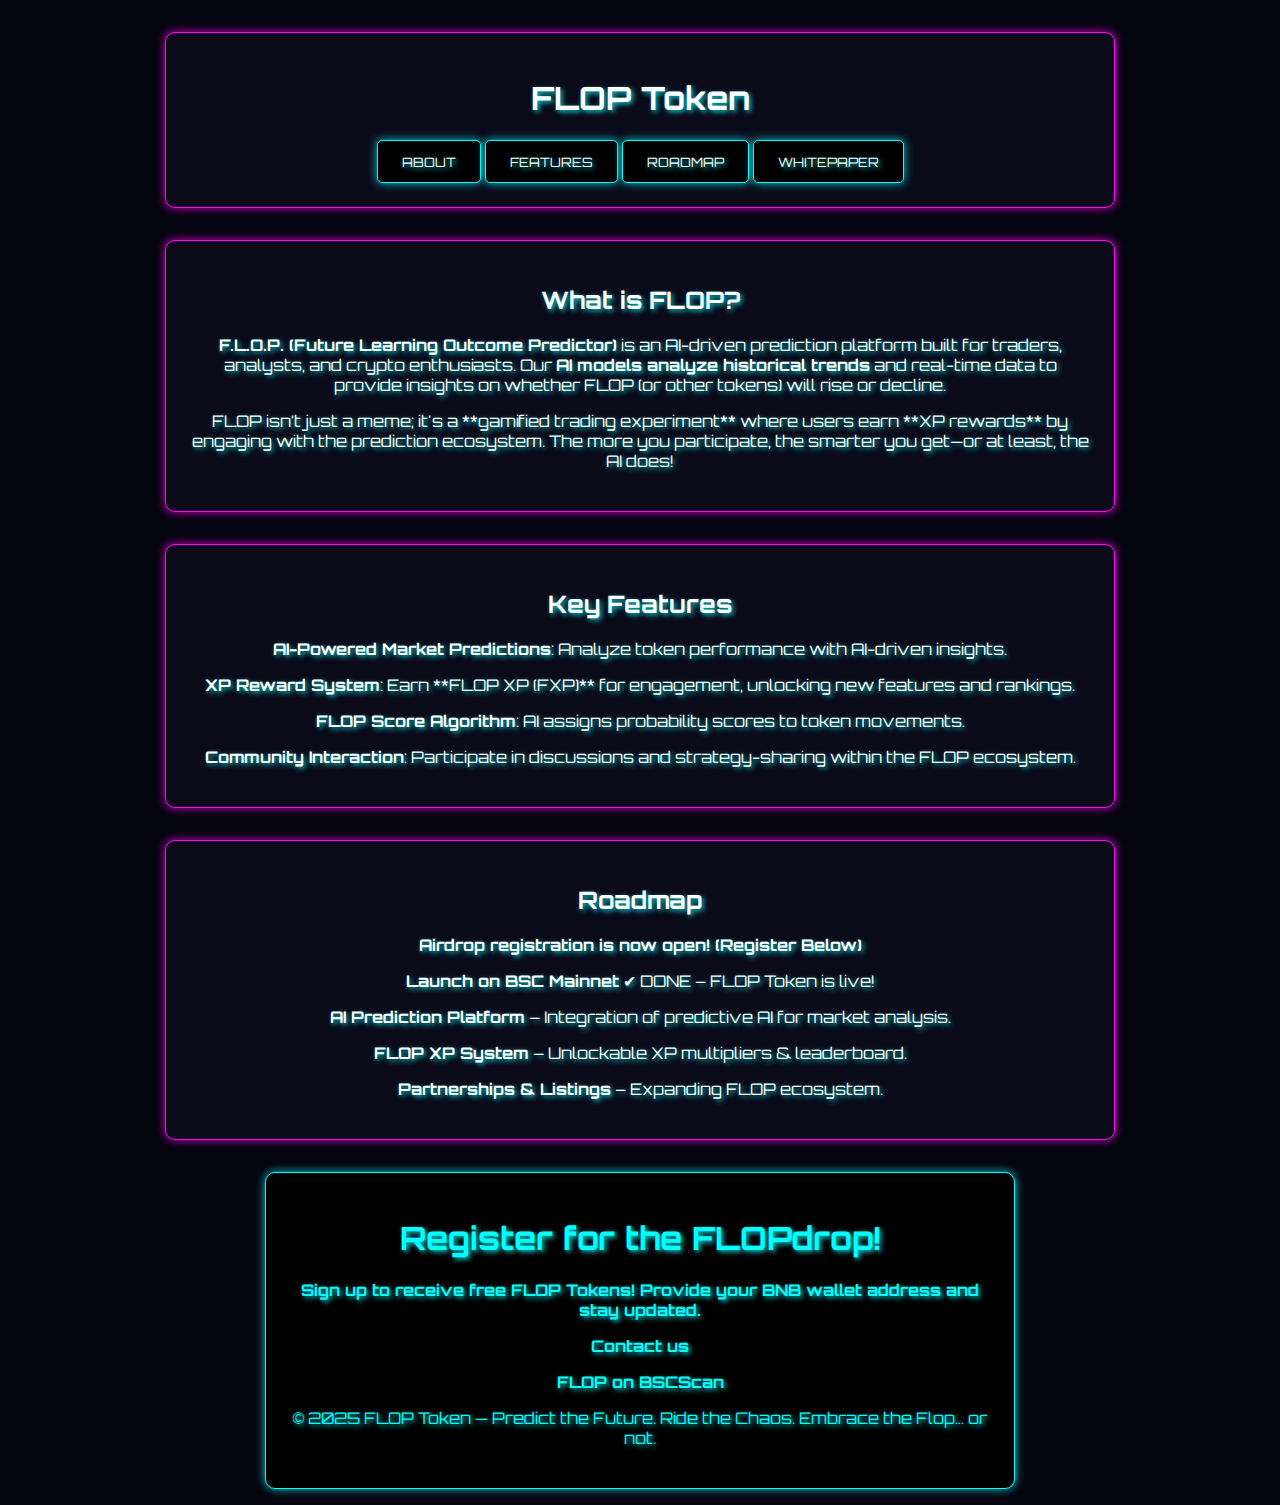
==== index.html @ d6bcccd4 "Update index.html" ====
<!DOCTYPE html>
<html lang="en">
  <head>
    <meta charset="UTF-8" />
    <meta name="viewport" content="width=device-width, initial-scale=1.0" />
    <title>FLOP Token - AI-Powered Prediction Market</title>
    <link rel="stylesheet" href="styles.css" />
  </head>

  <body>
    <!-- Header -->
    <header>
      <div class="header-content">
        <H1>FLOP Token</H1>
        <nav>
          <a href="#about">About</a>
          <a href="#features">Features</a>
          <a href="#roadmap">Roadmap</a>
          <a href="whitepaper.html">Whitepaper</a>

        </nav>
      </div>
    </header>

    <main>
      <!-- About Section -->
      <section id="about">
        <h2>What is FLOP?</h2>
        <p>
          <strong>F.L.O.P. (Future Learning Outcome Predictor)</strong> is an AI-driven prediction platform built for traders, analysts, and crypto enthusiasts. 
          Our <strong>AI models analyze historical trends</strong> and real-time data to provide insights on whether FLOP (or other tokens) will rise or decline.
        </p>
        <p>
          FLOP isn’t just a meme; it's a **gamified trading experiment** where users earn **XP rewards** by engaging with the prediction ecosystem. 
          The more you participate, the smarter you get—or at least, the AI does!
        </p>
      </section>

      <!-- Key Features Section -->
      <section id="features">
        <h2>Key Features</h2>
          </p>
            <strong>AI-Powered Market Predictions</strong>: Analyze token performance with AI-driven insights.
          </p>
            <strong>XP Reward System</strong>: Earn **FLOP XP (FXP)** for engagement, unlocking new features and rankings.
          </p>
            <strong>FLOP Score Algorithm</strong>: AI assigns probability scores to token movements.
          </p>
            <strong>Community Interaction</strong>: Participate in discussions and strategy-sharing within the FLOP ecosystem.
          </p>
      </section>

      <!-- Roadmap Section -->
      <section id="roadmap">
        <h2>Roadmap</h2>
        </p>
          <strong>Airdrop registration is now open! (Register Below)</strong>
      </p>
          <strong>Launch on BSC Mainnet</strong> ✔ DONE – FLOP Token is live!
      </p>
          <strong>AI Prediction Platform</strong> – Integration of predictive AI for market analysis.
      </p>
          <strong>FLOP XP System</strong> – Unlockable XP multipliers & leaderboard.
      </p>
          <strong>Partnerships & Listings</strong> – Expanding FLOP ecosystem.
      </p>
      </section>
    </main>

    <!-- Footer -->
    <footer>
      <div class="footer-box">
        <a href="https://forms.gle/4br5EK1U7sWh44r28" target="_blank" class="airdrop-button">
         <h1>Register for the FLOPdrop!</h1>
          <p>Sign up to receive free FLOP Tokens! Provide your BNB wallet address and stay updated.</p>
        </a>
        <p>
          <a href="mailto:info@floptoken.com">
            Contact us
          </a>    
        </p>
        <p>
          <a href="https://bscscan.com/token/0xDfAb38A4c396891918580EFEA1EFF64A0bA05651" target="_blank" rel="noopener noreferrer">
            FLOP on BSCScan
          </a>
        </p>
        <p>© 2025 FLOP Token — Predict the Future. Ride the Chaos. Embrace the Flop... or not.</p>
      </div>
    </footer>
  </body>
</html>
---- styles.css ----
/* 🚀 FUTURISTIC VAPORWAVE THEME 🚀 */

@import url('https://fonts.googleapis.com/css2?family=Orbitron:wght@400;700&display=swap');

/* GLOBAL STYLING */
html, body {
  margin: 0;
  padding: 0;
  font-family: 'Orbitron', sans-serif;
  background: #05050f; /* Dark futuristic background */
  color: #fff;
  text-shadow: 2px 2px 5px rgba(0, 255, 255, 0.8);
  text-align: center;
}

/* HEADER */
header {
  max-width: 900px; 
  margin: 2rem auto; 
  padding: 1.5rem;
  background: rgba(10, 10, 25, 1);
  border-radius: 10px;
  border: 1px solid #ff00ff;
  box-shadow: 0 0 10px rgba(255, 0, 255, 0.8);
  text-align: center;
}

/* Header Navigation Links */
nav a {
  display: inline-block;
  padding: 0.8rem 1.5rem;
  font-size: .8rem;
  color: #ffffff;  /* White text */
  background: rgba(0, 0, 0, 1);  /* Black background */
  border: 1px solid #00ffff;
  border-radius: 5px;
  text-decoration: none;
  text-transform: uppercase;
  box-shadow: 0 0 10px rgba(0, 255, 255, 0.8);
  transition: all 0.3s ease-in-out;
}

/* Hover Effect - Matches Airdrop Button */
nav a:hover {
  color: #ffffff;  /* White text stays */
  border-color: #ff00ff;
  box-shadow: 0 0 15px rgba(255, 0, 255, 0.8);
}

/* MAIN SECTIONS */
section {
  max-width: 900px;
  margin: 2rem auto;
  padding: 1.5rem;
  background: rgba(10, 10, 25, 1); /* Fully solid */
  border-radius: 10px;
  border: 1px solid #ff00ff;
  box-shadow: 0 0 10px rgba(255, 0, 255, 0.8);
}

/* DISCLAIMER & FOOTER INFO BOXES */
.disclaimer,
.footer-box {
  max-width: 700px;
  margin: 1rem auto;
  padding: 1.5rem;
  text-align: center;
  border-radius: 10px;
}

/* DISCLAIMER */
.disclaimer {
  background: rgba(10, 10, 25, 1);
  border: 1px solid #ff00ff;
  box-shadow: 0 0 10px rgba(255, 0, 255, 0.8);
  color: #ff00ff;
  font-size: 0.9rem;
}

/* CONTACT & BSC LINK BOX */
.footer-box {
  background: rgba(0, 0, 0, 1);
  border: 1px solid #00ffff;
  box-shadow: 0 0 10px rgba(0, 255, 255, 0.8);
  color: #00ffff;
}

/* FOOTER LINKS */
.footer-box a {
  color: #00ffff;
  font-weight: bold;
  text-decoration: none;
  transition: color 0.3s ease-in-out;
}

.footer-box a:hover {
  color: #ff00ff;
}

/* MOBILE FIXES */
@media (max-width: 768px) {
  section {
    width: 90%;
}/* 🚀 LANDING PAGE STYLING 🚀 */
.landing {
  display: flex;
  justify-content: center;
  align-items: center;
  height: 100vh;
  text-align: center;
  background: linear-gradient(45deg, #ff00ff, #00ffff);
  color: #fff;
  font-family: 'Orbitron', sans-serif;
}

.landing-container {
  background: rgba(10, 10, 25, 0.95);
  padding: 2rem;
  border-radius: 10px;
  box-shadow: 0 0 20px rgba(255, 0, 255, 0.8);
  max-width: 600px;
}

/* FLOP Coin Image */
.flop-coin {
  width: 300px;
  max-width: 80%;
  margin-top: 1rem;
  cursor: pointer;
  transition: transform 0.3s ease-in-out, box-shadow 0.3s ease-in-out;
  box-shadow: 0 0 15px rgba(255, 0, 255, 0.8);
}

.flop-coin:hover {
  transform: scale(1.1);
  box-shadow: 0 0 20px rgba(0, 255, 255, 0.8);
}  
/* Airdrop Button */
.airdrop-button {
  display: inline-block;
  padding: 1rem 2rem;
  font-size: 1.2rem;
  color: #ffffff;  
  background: rgba(0, 0, 0, 1);  
  border: 1px solid #00ffff;
  border-radius: 5px;
  text-decoration: none;
  text-transform: uppercase;
  box-shadow: 0 0 10px rgba(0, 255, 255, 0.8);
  transition: all 0.3s ease-in-out;
}

/* Hover Effect */
.airdrop-button:hover {
  color: #ffffff;  
  border-color: #ffffff;
  box-shadow: 0 0 15px rgba(255, 0, 255, 0.8);
}


}
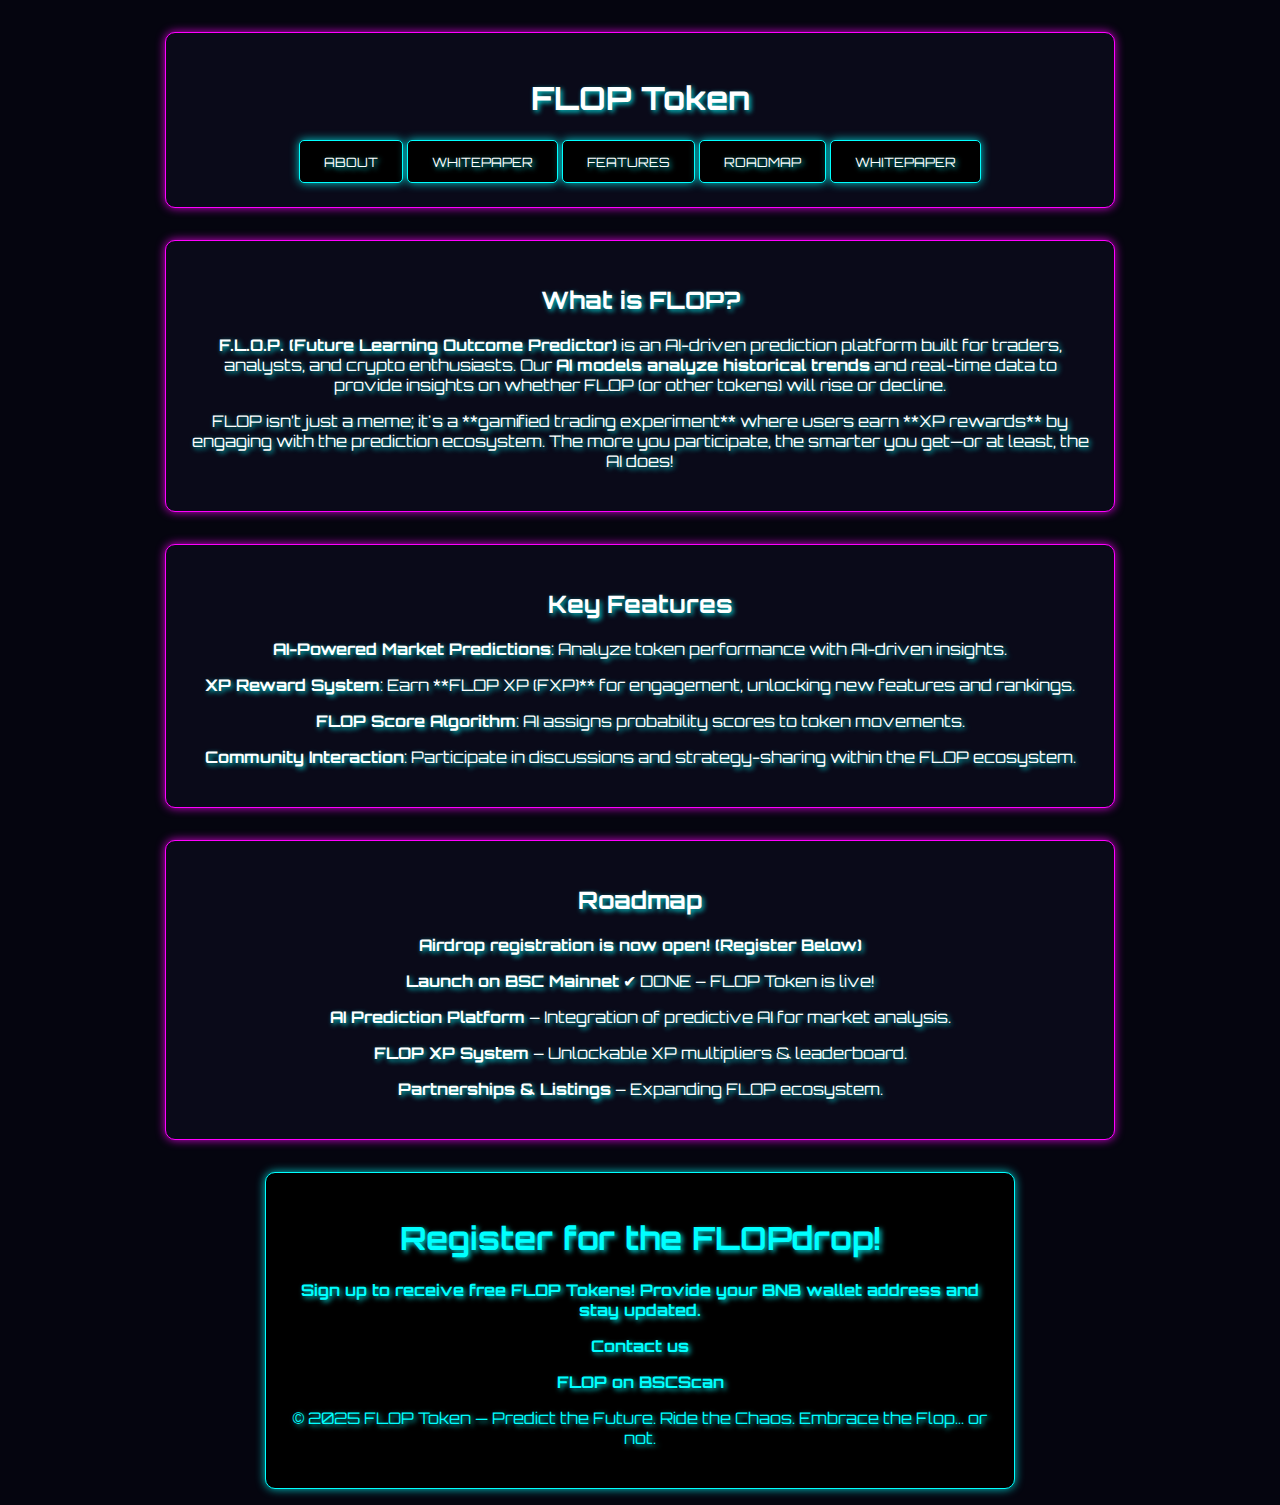
==== commit dc8fbc64: "Update index.html" ====
--- a/index.html
+++ b/index.html
@@ -14,6 +14,7 @@
         <H1>FLOP Token</H1>
         <nav>
           <a href="#about">About</a>
+          <a href="whitepaper.html">Whitepaper</a>
           <a href="#features">Features</a>
           <a href="#roadmap">Roadmap</a>
           <a href="whitepaper.html">Whitepaper</a>
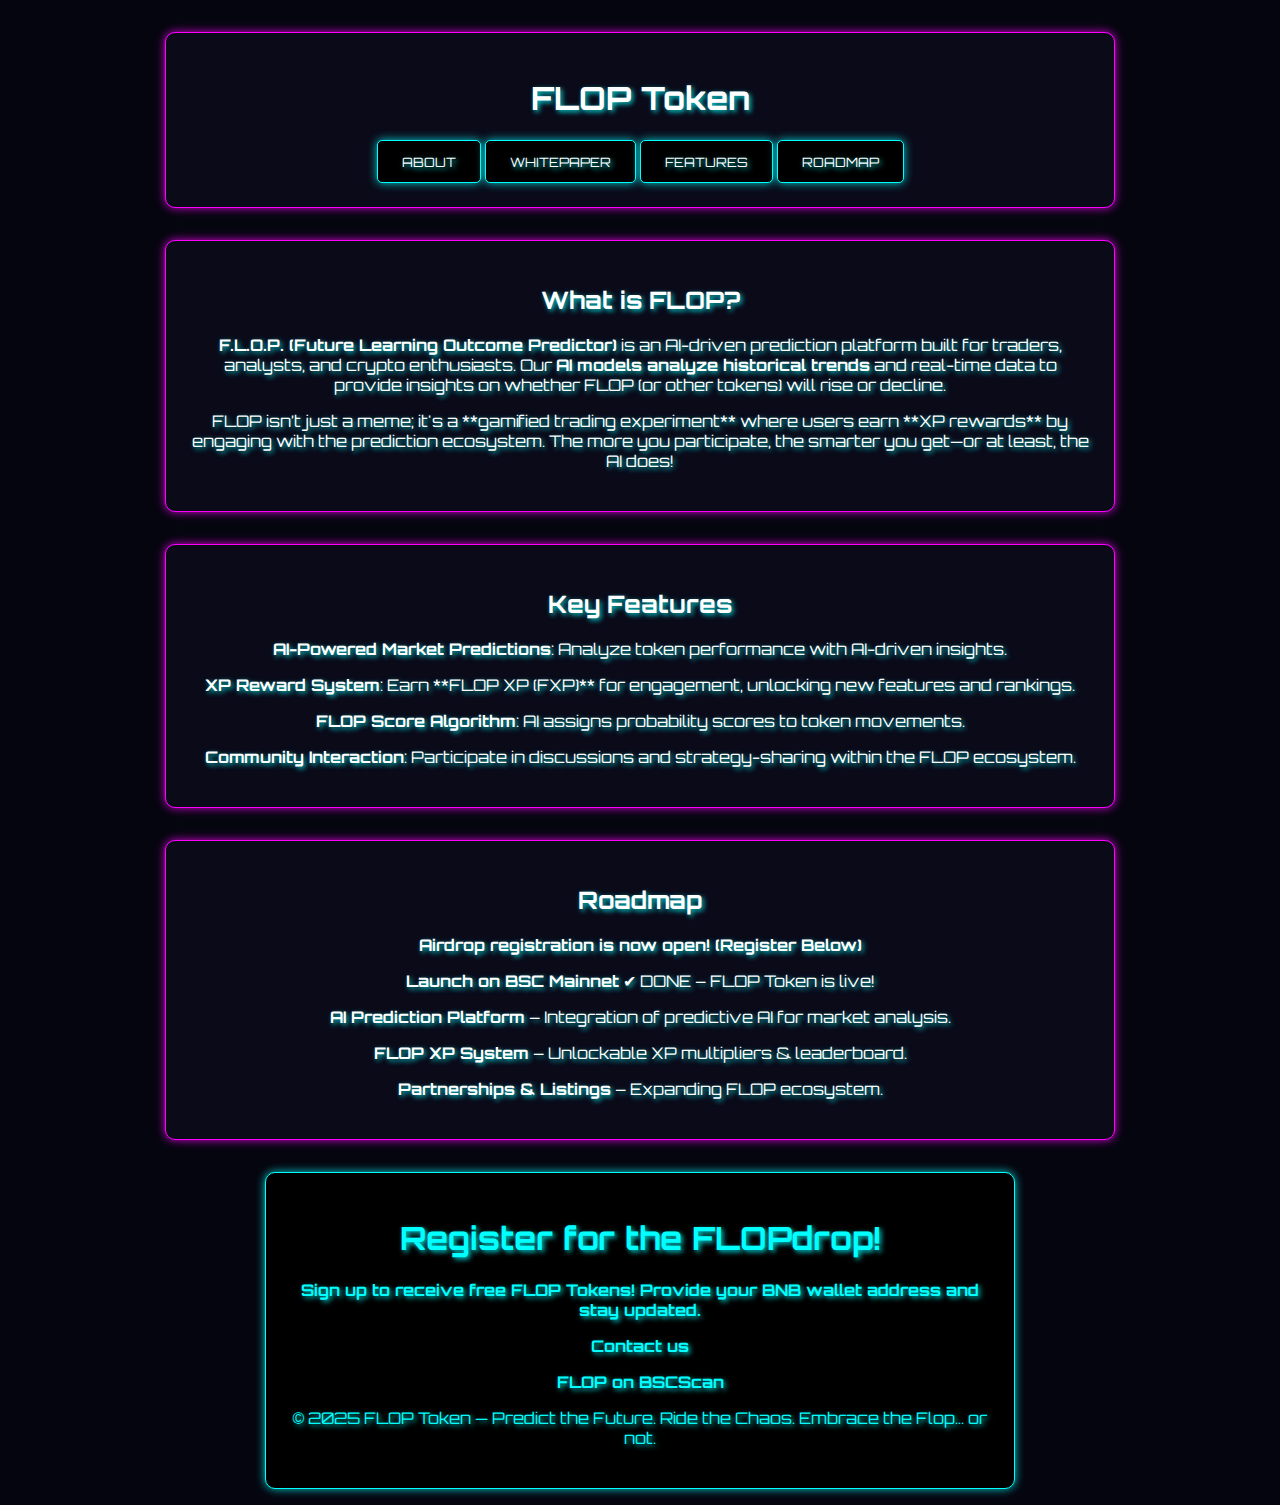
==== commit e4e7d565: "Update index.html" ====
--- a/index.html
+++ b/index.html
@@ -17,8 +17,6 @@
           <a href="whitepaper.html">Whitepaper</a>
           <a href="#features">Features</a>
           <a href="#roadmap">Roadmap</a>
-          <a href="whitepaper.html">Whitepaper</a>
-
         </nav>
       </div>
     </header>
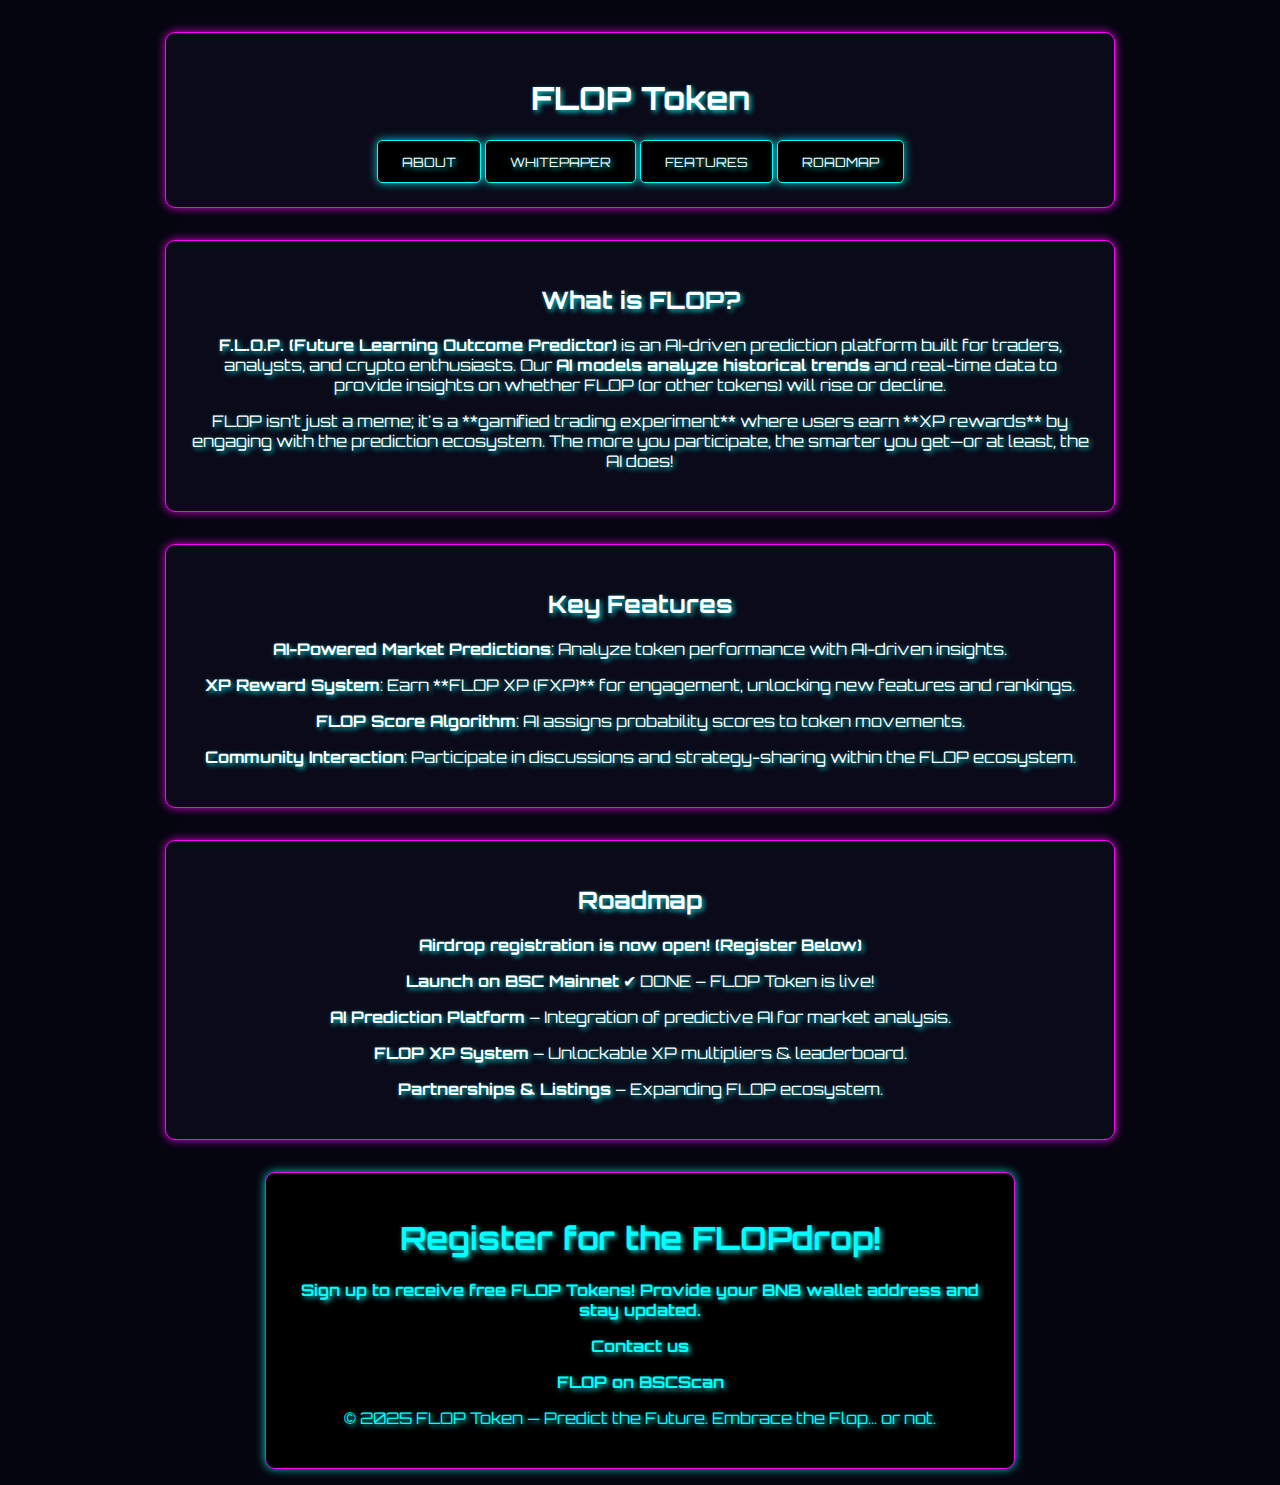
==== commit 5c17a056: "Update index.html" ====
--- a/index.html
+++ b/index.html
@@ -83,7 +83,7 @@
             FLOP on BSCScan
           </a>
         </p>
-        <p>© 2025 FLOP Token — Predict the Future. Ride the Chaos. Embrace the Flop... or not.</p>
+        <p>© 2025 FLOP Token — Predict the Future. Embrace the Flop... or not.</p>
       </div>
     </footer>
   </body>
--- a/styles.css
+++ b/styles.css
@@ -80,7 +80,7 @@
 /* CONTACT & BSC LINK BOX */
 .footer-box {
   background: rgba(0, 0, 0, 1);
-  border: 1px solid #00ffff;
+  border: 1px solid #ff00ff;
   box-shadow: 0 0 10px rgba(0, 255, 255, 0.8);
   color: #00ffff;
 }
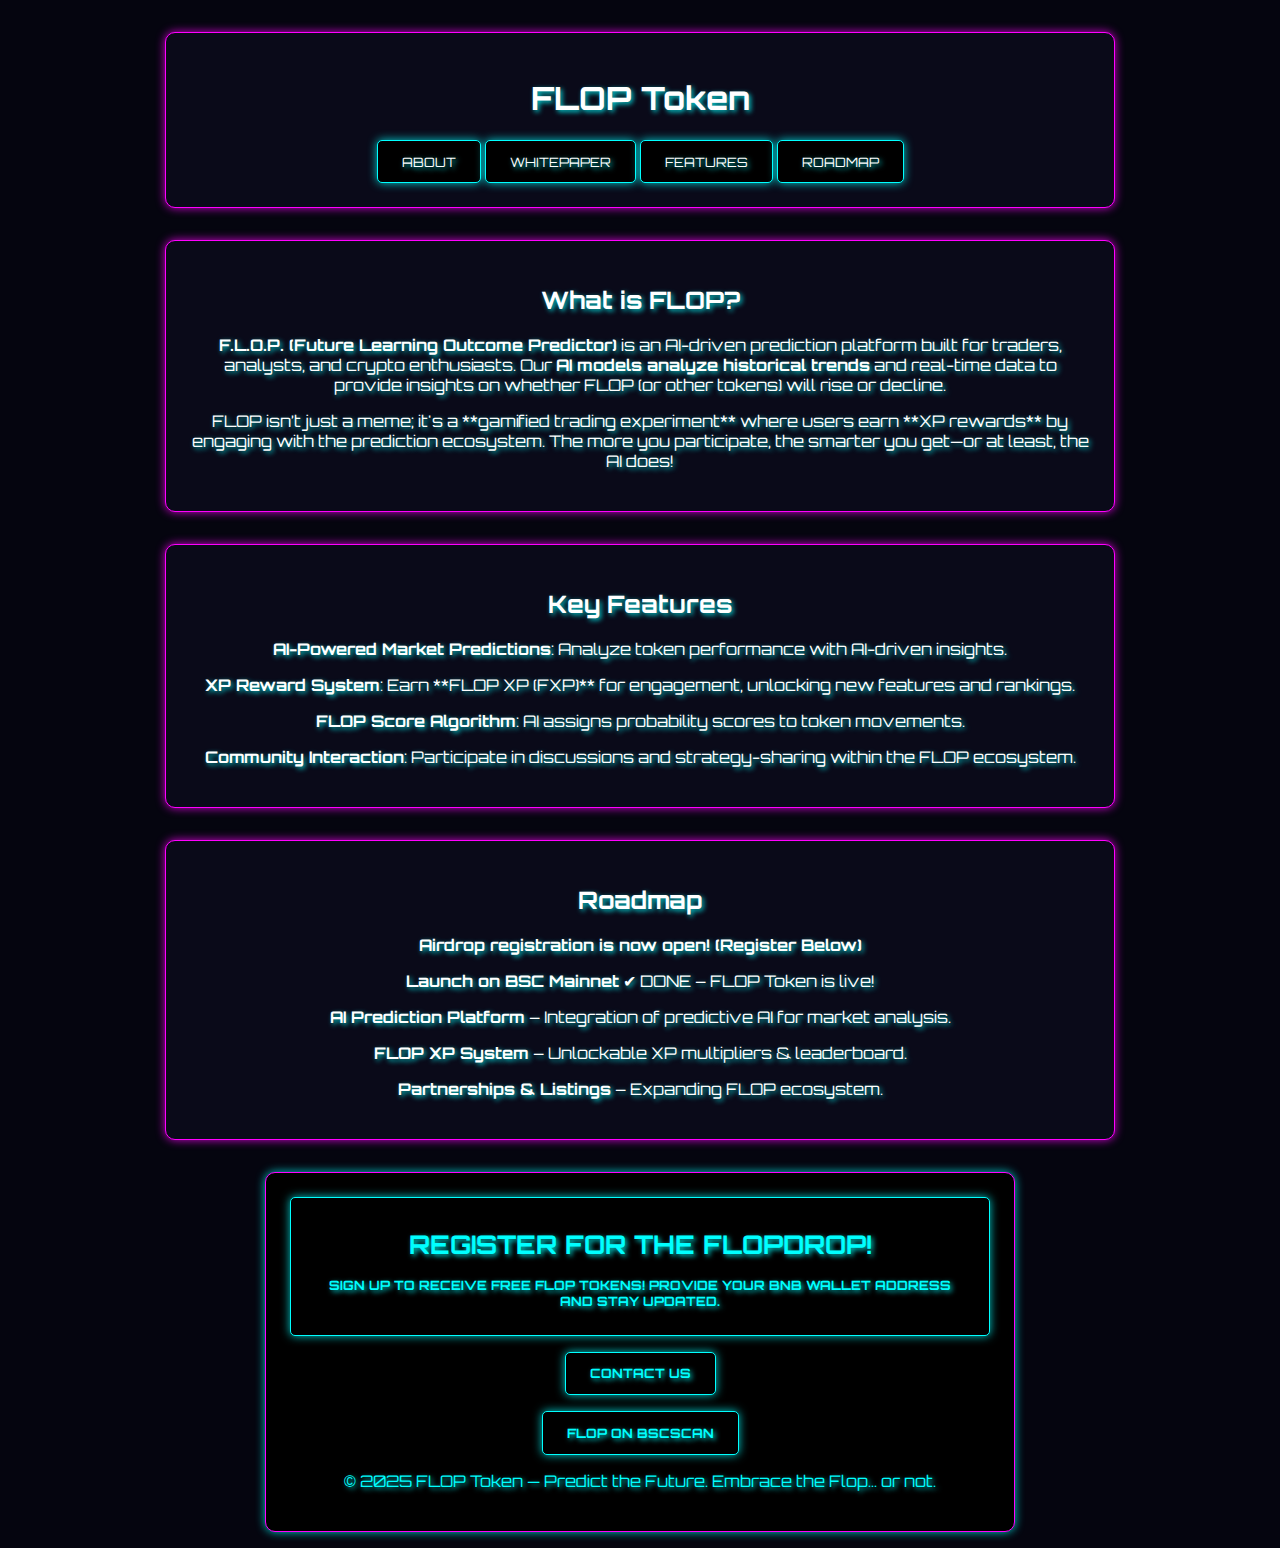
==== commit 439817a3: "Update index.html" ====
--- a/index.html
+++ b/index.html
@@ -69,6 +69,7 @@
     <!-- Footer -->
     <footer>
       <div class="footer-box">
+         <nav>
         <a href="https://forms.gle/4br5EK1U7sWh44r28" target="_blank" class="airdrop-button">
          <h1>Register for the FLOPdrop!</h1>
           <p>Sign up to receive free FLOP Tokens! Provide your BNB wallet address and stay updated.</p>
@@ -82,6 +83,7 @@
           <a href="https://bscscan.com/token/0xDfAb38A4c396891918580EFEA1EFF64A0bA05651" target="_blank" rel="noopener noreferrer">
             FLOP on BSCScan
           </a>
+           <nav>
         </p>
         <p>© 2025 FLOP Token — Predict the Future. Embrace the Flop... or not.</p>
       </div>
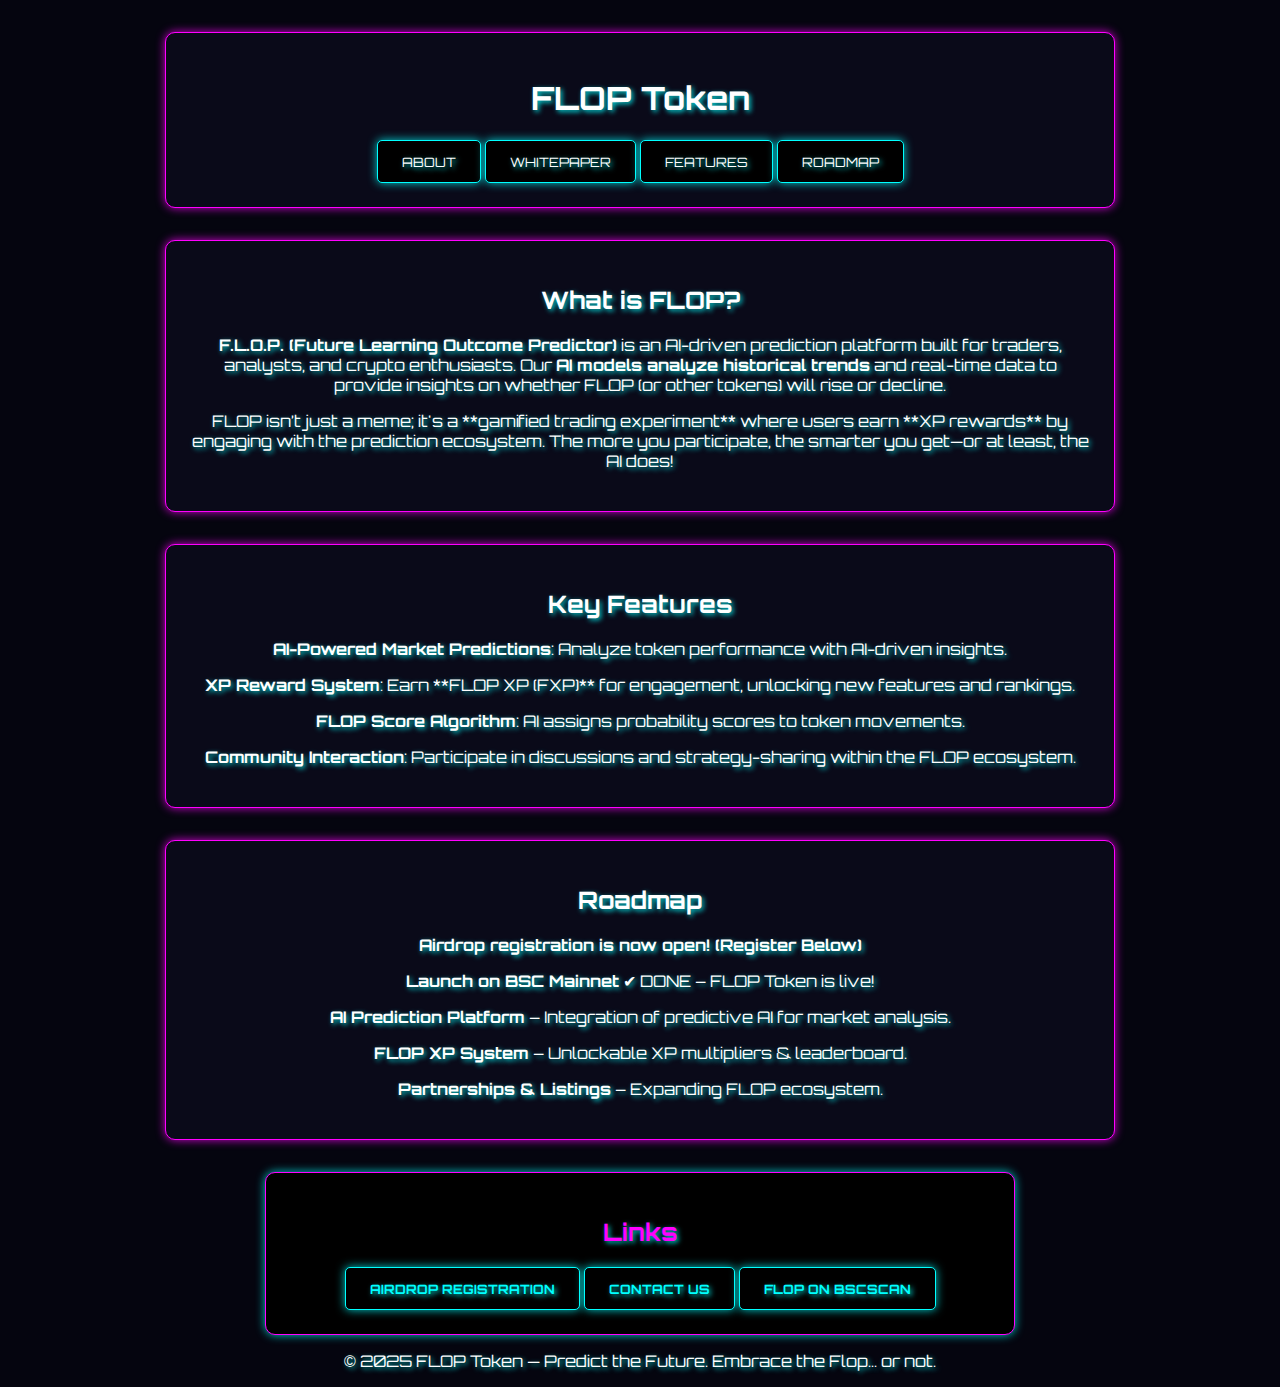
==== commit c2b7598c: "Update index.html" ====
--- a/index.html
+++ b/index.html
@@ -67,26 +67,19 @@
     </main>
 
     <!-- Footer -->
-    <footer>
-      <div class="footer-box">
-         <nav>
-        <a href="https://forms.gle/4br5EK1U7sWh44r28" target="_blank" class="airdrop-button">
-         <h1>Register for the FLOPdrop!</h1>
-          <p>Sign up to receive free FLOP Tokens! Provide your BNB wallet address and stay updated.</p>
-        </a>
-        <p>
-          <a href="mailto:info@floptoken.com">
-            Contact us
-          </a>    
-        </p>
-        <p>
-          <a href="https://bscscan.com/token/0xDfAb38A4c396891918580EFEA1EFF64A0bA05651" target="_blank" rel="noopener noreferrer">
-            FLOP on BSCScan
-          </a>
-           <nav>
-        </p>
-        <p>© 2025 FLOP Token — Predict the Future. Embrace the Flop... or not.</p>
-      </div>
-    </footer>
+<footer>
+  <div class="footer-box">
+    <h2>Links</h2>
+    <nav>
+      <a href="https://forms.gle/4br5EK1U7sWh44r28" target="_blank">Airdrop Registration</a>
+      <a href="mailto:info@floptoken.com">Contact us</a>
+      <a href="https://bscscan.com/token/0xDfAb38A4c396891918580EFEA1EFF64A0bA05651" target="_blank" rel="noopener noreferrer">FLOP on BSCScan</a>
+    </nav>
+  </div>
+  <div class="footer-copy">
+    <p>© 2025 FLOP Token — Predict the Future. Embrace the Flop... or not.</p>
+  </div>
+</footer>
+
   </body>
 </html>
--- a/styles.css
+++ b/styles.css
@@ -82,7 +82,7 @@
   background: rgba(0, 0, 0, 1);
   border: 1px solid #ff00ff;
   box-shadow: 0 0 10px rgba(0, 255, 255, 0.8);
-  color: #00ffff;
+  color: #ff00ff;
 }
 
 /* FOOTER LINKS */
@@ -94,7 +94,7 @@
 }
 
 .footer-box a:hover {
-  color: #ff00ff;
+  color: #ffffff;
 }
 
 /* MOBILE FIXES */
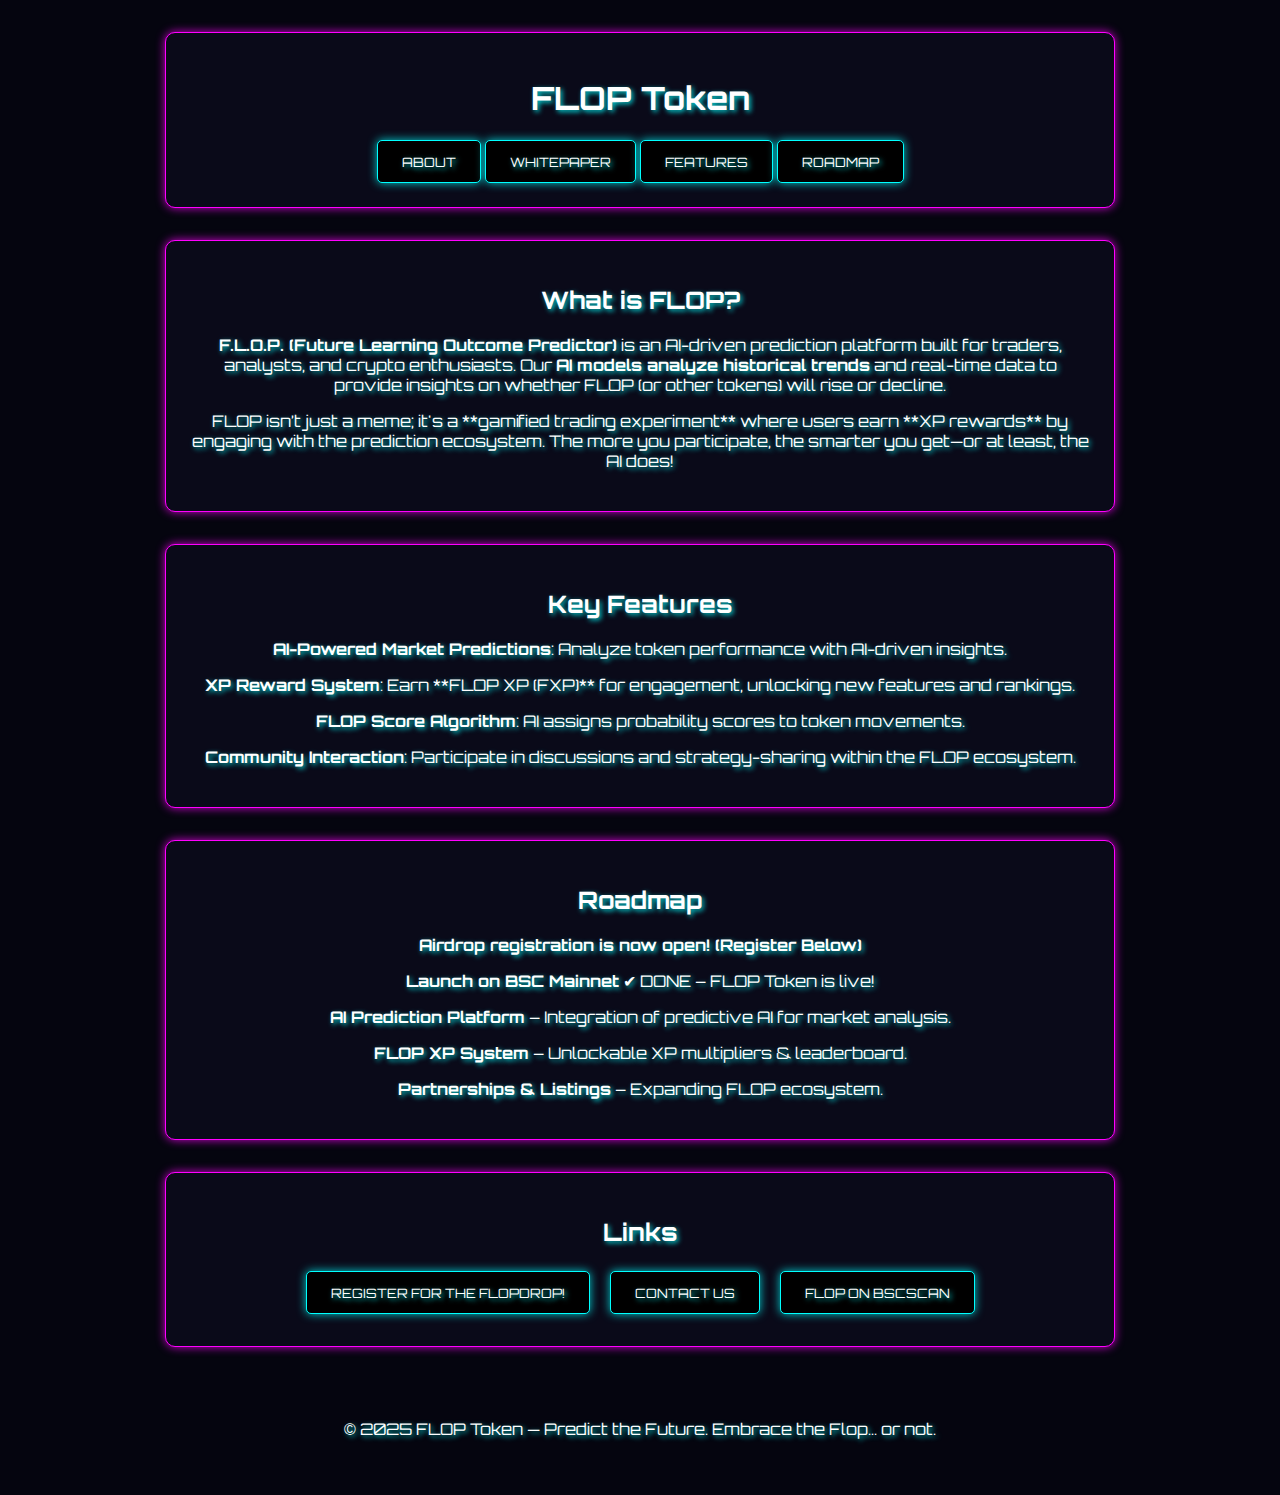
==== commit ff51588c: "Update index.html" ====
--- a/index.html
+++ b/index.html
@@ -71,7 +71,7 @@
   <div class="footer-box">
     <h2>Links</h2>
     <nav>
-      <a href="https://forms.gle/4br5EK1U7sWh44r28" target="_blank">Airdrop Registration</a>
+      <a href="https://forms.gle/4br5EK1U7sWh44r28" target="_blank">Register for the FLOPdrop!</a>
       <a href="mailto:info@floptoken.com">Contact us</a>
       <a href="https://bscscan.com/token/0xDfAb38A4c396891918580EFEA1EFF64A0bA05651" target="_blank" rel="noopener noreferrer">FLOP on BSCScan</a>
     </nav>
@@ -81,5 +81,6 @@
   </div>
 </footer>
 
+
   </body>
 </html>
--- a/styles.css
+++ b/styles.css
@@ -1,5 +1,4 @@
 /* 🚀 FUTURISTIC VAPORWAVE THEME 🚀 */
-
 @import url('https://fonts.googleapis.com/css2?family=Orbitron:wght@400;700&display=swap');
 
 /* GLOBAL STYLING */
@@ -22,16 +21,15 @@
   border-radius: 10px;
   border: 1px solid #ff00ff;
   box-shadow: 0 0 10px rgba(255, 0, 255, 0.8);
-  text-align: center;
 }
 
 /* Header Navigation Links */
 nav a {
   display: inline-block;
   padding: 0.8rem 1.5rem;
-  font-size: .8rem;
-  color: #ffffff;  /* White text */
-  background: rgba(0, 0, 0, 1);  /* Black background */
+  font-size: 0.8rem;
+  color: #ffffff;
+  background: rgba(0, 0, 0, 1);
   border: 1px solid #00ffff;
   border-radius: 5px;
   text-decoration: none;
@@ -40,9 +38,8 @@
   transition: all 0.3s ease-in-out;
 }
 
-/* Hover Effect - Matches Airdrop Button */
 nav a:hover {
-  color: #ffffff;  /* White text stays */
+  color: #ffffff;
   border-color: #ff00ff;
   box-shadow: 0 0 15px rgba(255, 0, 255, 0.8);
 }
@@ -52,96 +49,41 @@
   max-width: 900px;
   margin: 2rem auto;
   padding: 1.5rem;
-  background: rgba(10, 10, 25, 1); /* Fully solid */
+  background: rgba(10, 10, 25, 1);
   border-radius: 10px;
   border: 1px solid #ff00ff;
   box-shadow: 0 0 10px rgba(255, 0, 255, 0.8);
 }
 
-/* DISCLAIMER & FOOTER INFO BOXES */
-.disclaimer,
-.footer-box {
-  max-width: 700px;
-  margin: 1rem auto;
-  padding: 1.5rem;
-  text-align: center;
-  border-radius: 10px;
+/* FOOTER */
+footer {
+  margin-top: 2rem;
 }
 
-/* DISCLAIMER */
-.disclaimer {
+/* Footer Box - matches section styling */
+.footer-box {
+  max-width: 900px;
+  margin: 2rem auto;
+  padding: 1.5rem;
   background: rgba(10, 10, 25, 1);
+  border-radius: 10px;
   border: 1px solid #ff00ff;
   box-shadow: 0 0 10px rgba(255, 0, 255, 0.8);
-  color: #ff00ff;
-  font-size: 0.9rem;
+  color: #fff;
 }
 
-/* CONTACT & BSC LINK BOX */
-.footer-box {
-  background: rgba(0, 0, 0, 1);
-  border: 1px solid #ff00ff;
-  box-shadow: 0 0 10px rgba(0, 255, 255, 0.8);
-  color: #ff00ff;
+.footer-box h2 {
+  margin-bottom: 1rem;
 }
 
-/* FOOTER LINKS */
-.footer-box a {
-  color: #00ffff;
-  font-weight: bold;
-  text-decoration: none;
-  transition: color 0.3s ease-in-out;
-}
-
-.footer-box a:hover {
+/* Footer Navigation Links */
+.footer-box nav a {
+  display: inline-block;
+  margin: 0.5rem;
+  padding: 0.8rem 1.5rem;
+  font-size: 0.8rem;
   color: #ffffff;
-}
-
-/* MOBILE FIXES */
-@media (max-width: 768px) {
-  section {
-    width: 90%;
-}/* 🚀 LANDING PAGE STYLING 🚀 */
-.landing {
-  display: flex;
-  justify-content: center;
-  align-items: center;
-  height: 100vh;
-  text-align: center;
-  background: linear-gradient(45deg, #ff00ff, #00ffff);
-  color: #fff;
-  font-family: 'Orbitron', sans-serif;
-}
-
-.landing-container {
-  background: rgba(10, 10, 25, 0.95);
-  padding: 2rem;
-  border-radius: 10px;
-  box-shadow: 0 0 20px rgba(255, 0, 255, 0.8);
-  max-width: 600px;
-}
-
-/* FLOP Coin Image */
-.flop-coin {
-  width: 300px;
-  max-width: 80%;
-  margin-top: 1rem;
-  cursor: pointer;
-  transition: transform 0.3s ease-in-out, box-shadow 0.3s ease-in-out;
-  box-shadow: 0 0 15px rgba(255, 0, 255, 0.8);
-}
-
-.flop-coin:hover {
-  transform: scale(1.1);
-  box-shadow: 0 0 20px rgba(0, 255, 255, 0.8);
-}  
-/* Airdrop Button */
-.airdrop-button {
-  display: inline-block;
-  padding: 1rem 2rem;
-  font-size: 1.2rem;
-  color: #ffffff;  
-  background: rgba(0, 0, 0, 1);  
+  background: rgba(0, 0, 0, 1);
   border: 1px solid #00ffff;
   border-radius: 5px;
   text-decoration: none;
@@ -150,12 +92,27 @@
   transition: all 0.3s ease-in-out;
 }
 
-/* Hover Effect */
-.airdrop-button:hover {
-  color: #ffffff;  
-  border-color: #ffffff;
+.footer-box nav a:hover {
+  color: #ffffff;
+  border-color: #ff00ff;
   box-shadow: 0 0 15px rgba(255, 0, 255, 0.8);
 }
 
+/* Footer Copyright */
+.footer-copy {
+  max-width: 900px;
+  margin: 1rem auto;
+  padding: 1.5rem;
+  text-align: center;
+  color: #fff;
+}
 
+/* MOBILE FIXES */
+@media (max-width: 768px) {
+  header,
+  section,
+  .footer-box,
+  .footer-copy {
+    width: 90%;
+  }
 }
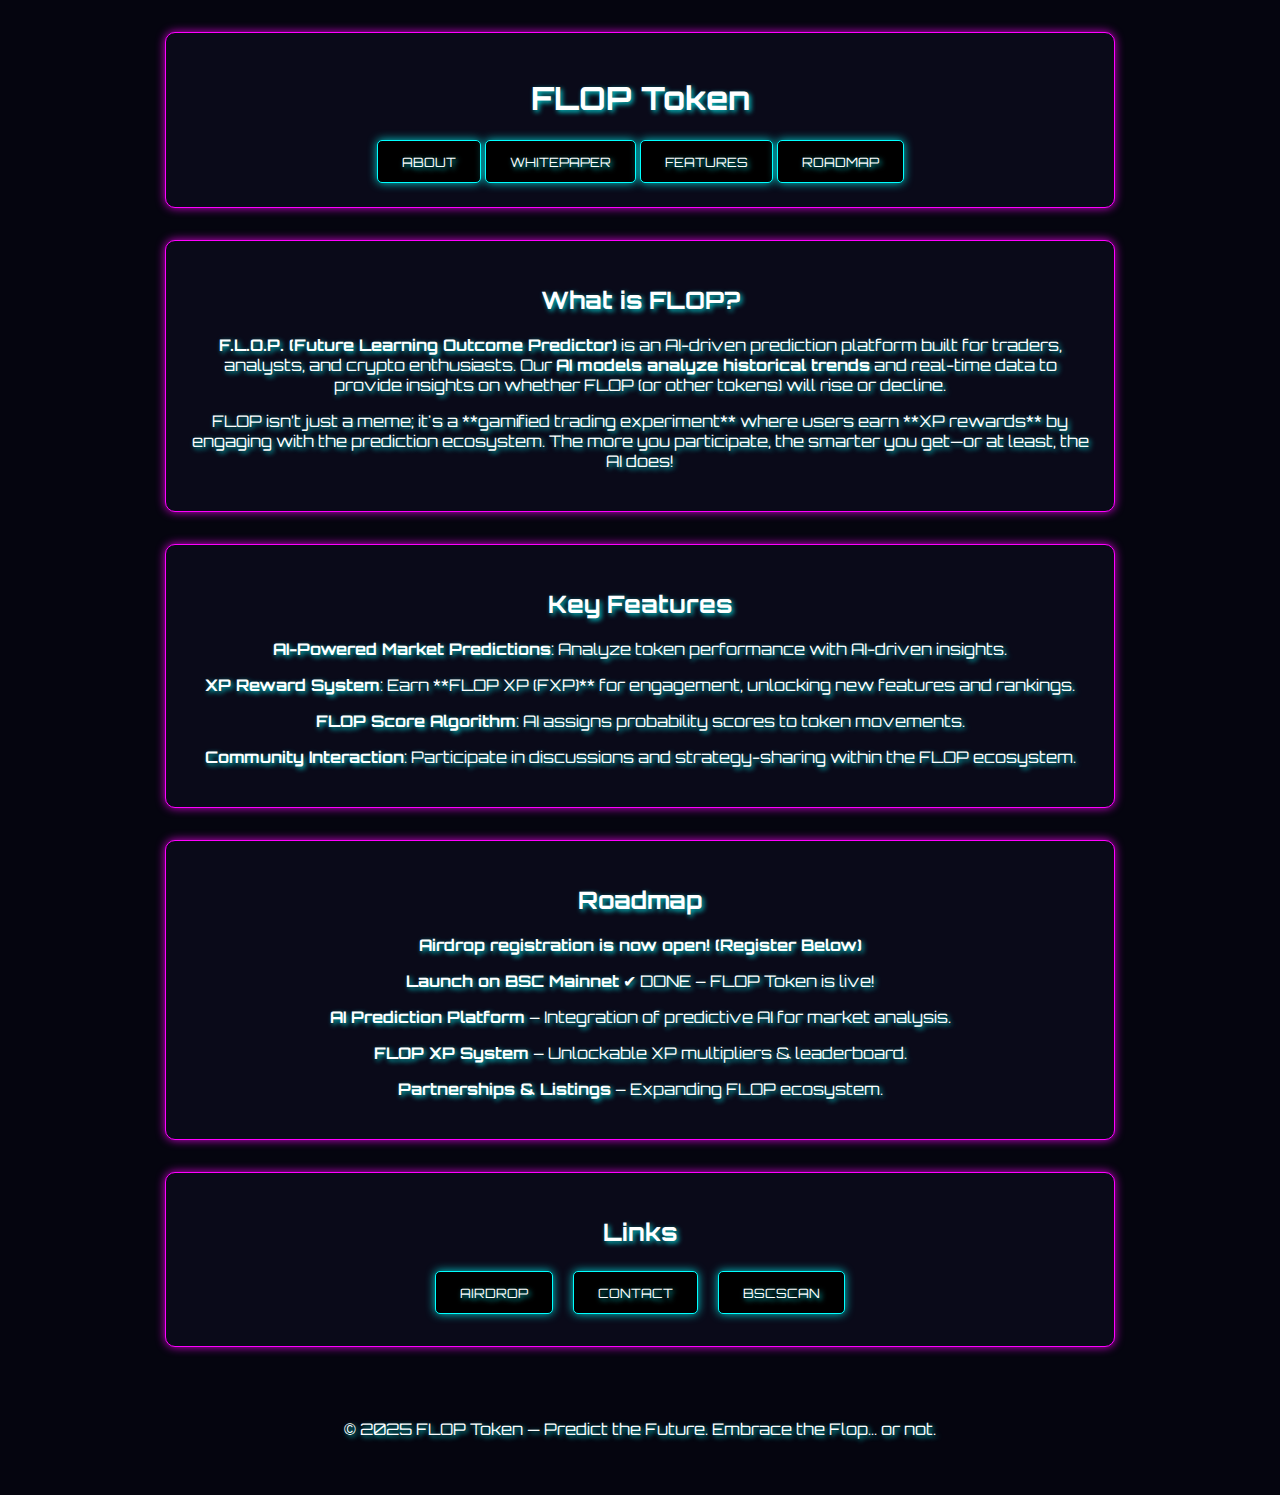
==== commit 280c57e3: "Update index.html" ====
--- a/index.html
+++ b/index.html
@@ -71,9 +71,9 @@
   <div class="footer-box">
     <h2>Links</h2>
     <nav>
-      <a href="https://forms.gle/4br5EK1U7sWh44r28" target="_blank">Register for the FLOPdrop!</a>
-      <a href="mailto:info@floptoken.com">Contact us</a>
-      <a href="https://bscscan.com/token/0xDfAb38A4c396891918580EFEA1EFF64A0bA05651" target="_blank" rel="noopener noreferrer">FLOP on BSCScan</a>
+      <a href="https://forms.gle/4br5EK1U7sWh44r28" target="_blank">Airdrop</a>
+      <a href="mailto:info@floptoken.com">Contact</a>
+      <a href="https://bscscan.com/token/0xDfAb38A4c396891918580EFEA1EFF64A0bA05651" target="_blank" rel="noopener noreferrer">BSCScan</a>
     </nav>
   </div>
   <div class="footer-copy">
